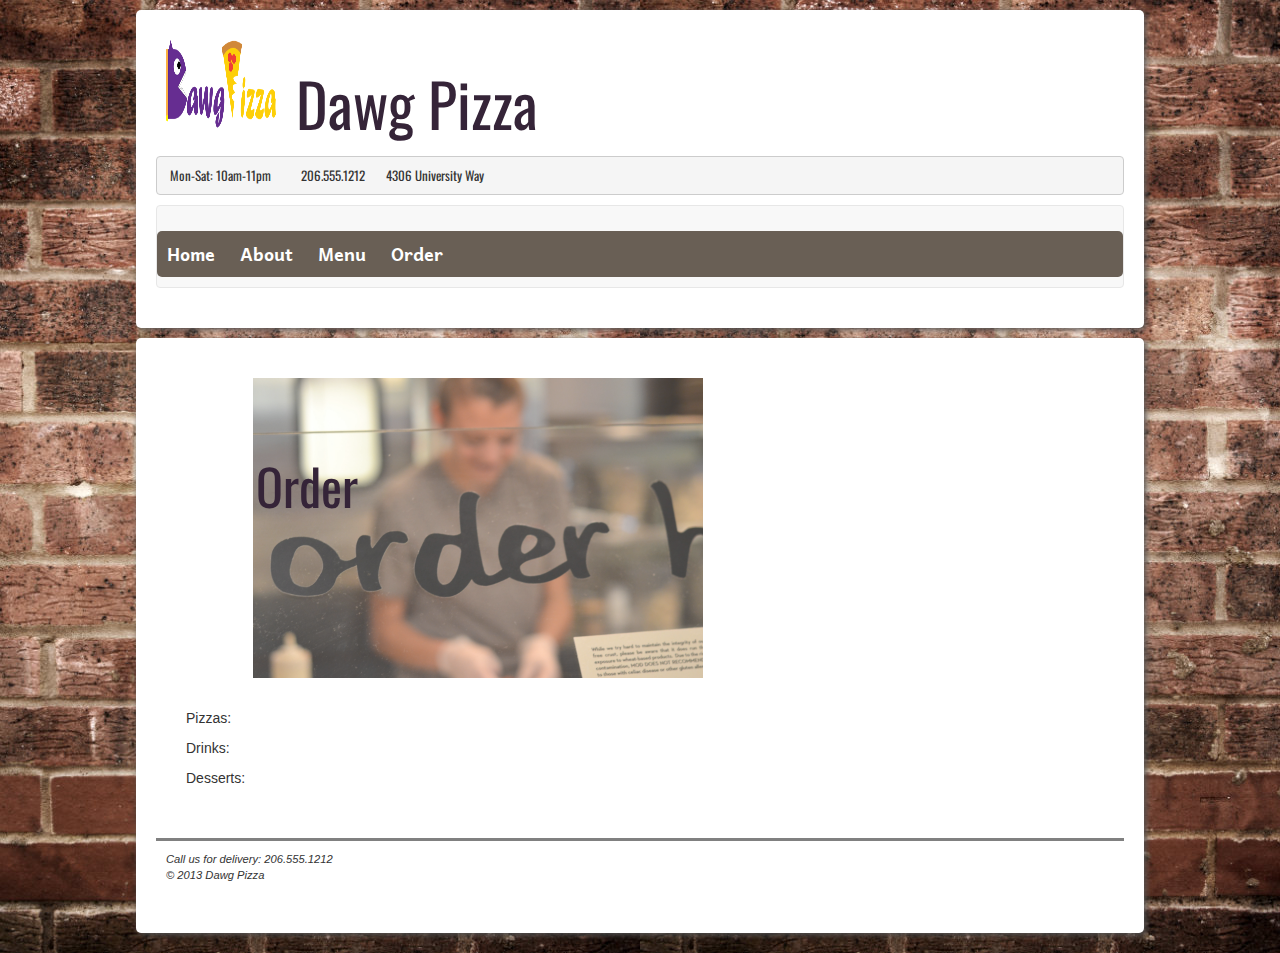
==== order.html @ 680b4b0b "hw4" ====
<!doctype html>
<html>
<head>	
	<meta charset="UTF-8">
	<link rel="stylesheet" href="css/styles.css">
	<link rel="stylesheet" href="https://netdna.bootstrapcdn.com/bootstrap/3.0.0/css/bootstrap.min.css">
	<title>Dawg Pizza</title>
	<meta name="author" content="lauramcf">
</head>
<body>
	<div class = "content-box">
		<p class = "contact-info"> 
			<a href="index.html"><img class= "logo" src="img/logo.png" alt="Dawg Pizza"></a> 
			<p class = "header">Dawg Pizza</p>
			<pre class = "motto"> Mon-Sat: 10am-11pm          206.555.1212       4306 University Way</pre>
		</p>
	


				<nav class="navbar navbar-default" role="navigation">

				<ul>
					<li><a href="index.html">Home</a></li>
					<li><a href="about.html">About</a></li>
					<li><a href="menu.html">Menu</a></li>
					<li><a href="order.html">Order</a></li>
				</ul>
			</nav>
	</div>
	<div class = "content-box">
		<div class = "main-text">
			<div class = "picture-area">
				<img class= "picture" src="img/pizza-order.jpg" alt="Order Here">
				<!-- <div class = "overlay"></div> -->
				<div class = "picture-text"><p>Order</p></div>
			</div>
			<div class = content>
				<p name="pizzaSelect">Pizzas:</p>
				<p name="drinks">Drinks:</p>
				<p name="desserts">Desserts:</p>

		</div>
		<footer class = footer> Call us for delivery: 206.555.1212 <p class = copyright> &copy; 2013 Dawg Pizza</p></footer>
	</div>
	<!-- hot link to minified jQuery library, version 2.0.3 -->
    <script src="https://ajax.googleapis.com/ajax/libs/jquery/2.0.3/jquery.min.js"></script>
    <!-- hot link to minified Bootstrap library, version 3.0.0 -->
    <script src="https://netdna.bootstrapcdn.com/bootstrap/3.0.0/js/bootstrap.min.js"></script>
	<!-- direct link to menu script -->
	<script src="http://www.dawgpizza.com/orders/menu.js"></script>
	<!-- my own JavaScript file, which will use the menu data structure
	    (replace file name with the name of your script file) -->
	<script src="js/menu-main.js"></script>

</body>


</html>
---- css/styles.css ----
@import url(reset.css);
@import url(http://fonts.googleapis.com/css?family=Andika);
@import url(http://fonts.googleapis.com/css?family=Berkshire+Swash);
@import url(http://fonts.googleapis.com/css?family=Lily+Script+One);
@import url(http://fonts.googleapis.com/css?family=Oswald:400,700);

.logo {
	float: left;
	margin-right: 20px;
	width:110px;
	height: 90px;
}

:focus {
        outline: #F00 dotted 2px;
        background-color: #FFF700;
}

body {
    background-image: url(../img/brick.jpg);
    font-family: 'Andika', sans-serif;
    font-size: 18px;
    padding: 10px;
}

.contact-info {
	font-family: 'Andika', sans-serif;
    font-size: 18px;
    padding: 10px;
}

.content-box {
	width: 80%;
	margin: 0 auto;
	background-color: #FFF;
	box-shadow: 2px 2px 6px #555;
	padding:20px;
	border-radius: 5px;
	margin-bottom: 10px;
}
nav {
	font-family: 'Andika', sans-serif;
	font-size: 18px;
}

nav ul {
	margin-top: 25px;
	background-color: #695F55;
	border-radius: 5px;
}

nav li {
	display: inline-block;
}

nav a {
	display: inline-block;
	padding: 10px;
	color: #FFF;
	font-weight: bold;

 	-webkit-transition: all 0.2s;
    -moz-transition: all 0.2s;
    -o-transition: all 0.2s;
    -ms-transition: all 0.2s;
    transition: all 0.2s;
}

nav a:link,
nav a:visited {
	text-decoration:none;
}

nav a:hover {
	background-color: #7D7166;
}
.footer {
	font-style: italic;
	margin-top:20px;
	margin-bottom: 10px;
	padding: 10px;
	font-size: 80%;
	border-top: gray;
	border-top-style: solid;
}

.motto{
	font-family: 'Oswald', sans-serif;
	margin-top:10px;
	margin-bottom: 10px;
}
.picture-area {
	width: 80%;
	margin-left: 10%;
	height: 300px;
	margin-top: 20px;
}

.picture {
	height: 300px;
/*	width:80%;*/
	display:block;
	position: absolute;
	opacity: .8;
}
@media screen and (max-width: 767px) {
    .picture {
        display: none;

    }

    .overlay {
    	display: none;
    	opacity: 0;
    }

    .picture-area {
    	display: none;
    }
}


.picture-text {
	display:block;
	position: absolute;
	width:500px;
	height: 150px;
	top: 450px;
	left: 20%;
	font-family: 'Oswald', sans-serif;
	color: #352438;
	font-size: 50px;
}

.header {
	font-family: 'Oswald', sans-serif;
	font-size: 60px;
	color: #352438;
}

.content {
	padding: 20px;
	margin: 10px;

}

dl {
	padding:20px;
	margin: 10px;
	font-family: 'Andika', sans-serif;
	font-color: #6A2C51;
}

dt {
	margin-left: 15px;
	padding:10px;
	font-family: 'Andika', sans-serif;
	font-color: #6A2C51;
}

dd {
	margin-left: 35px;
	padding: 10px;
	font-family: 'Andika', sans-serif;
	font-color: #6A2C51;
}

.text {
	font-family: 'Andika', sans-serif;
	font-size: 30px;
	color: #6A2C51;
}

.text-about {
	font-family: 'Andika', sans-serif;
	font-size: 18px;
	color: #6A2C51;
	padding: 10px;
}

h1 {
	padding: 10px;
	font-family: 'Andika', sans-serif;
	font-size: 25px;
	color: #6A2C51;
}

.info {
	font-style: italic;
}

.title {
	font-weight: bold;
}
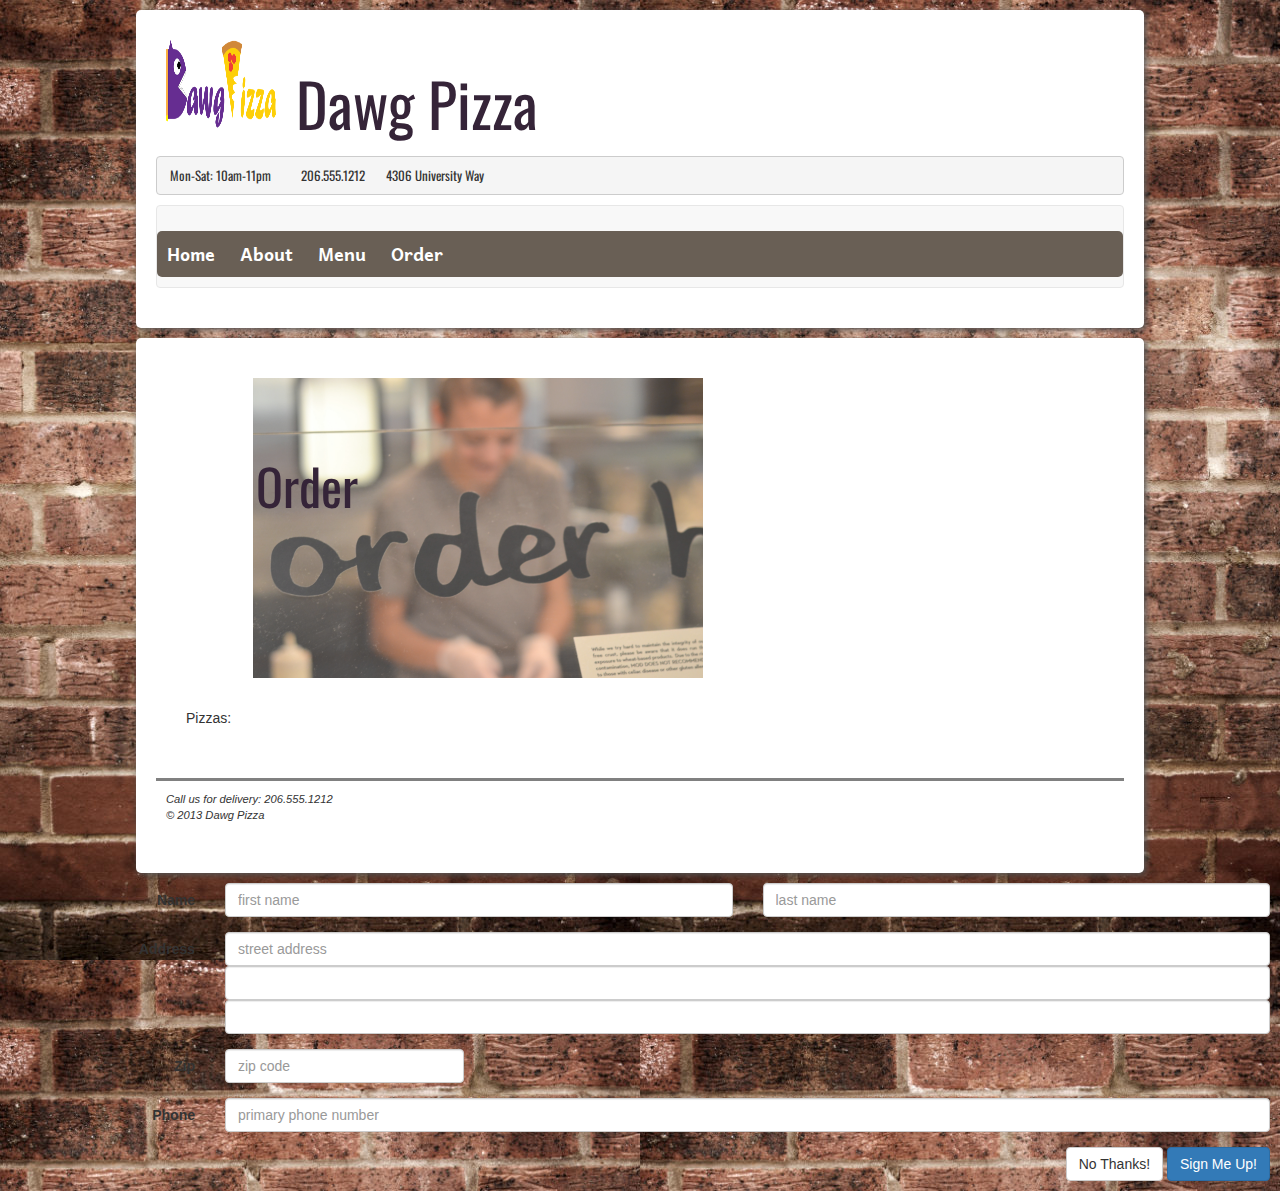
==== commit de2aaa06: "hw4" ====
--- a/order.html
+++ b/order.html
@@ -34,14 +34,74 @@
 				<!-- <div class = "overlay"></div> -->
 				<div class = "picture-text"><p>Order</p></div>
 			</div>
-			<div class = content>
+			<div class ="content">
 				<p name="pizzaSelect">Pizzas:</p>
-				<p name="drinks">Drinks:</p>
-				<p name="desserts">Desserts:</p>
+					<section class="pizzaTemplate">
+						<h4 class="name"></h4>
+						<h4 class="description"></h4>
+						<h4 class="prices"></h4>
+						<h4 class="price"></h4>
+					</section>
+			</div>
 
 		</div>
 		<footer class = footer> Call us for delivery: 206.555.1212 <p class = copyright> &copy; 2013 Dawg Pizza</p></footer>
 	</div>
+
+	            <form method="POST" action="https://courses.washington.edu/info343/signup/" class="form-horizontal signup-form" role="form">
+
+
+                <div class="form-group">
+                    <label class="col-lg-2 control-label" for="first-name">Name</label>
+                    <div class="col-lg-5">
+                        <input type="text" class="form-control" name="first-name" id="first-name" placeholder="first name" required>
+                    </div>
+                    <div class="col-lg-5">
+                        <input type="text" class="form-control" name="last-name" id="last-name" placeholder="last name" required>
+                    </div>
+                </div>
+                <div class="form-group">
+                    <label class="col-lg-2 control-label" for="addr-1">Address</label>
+                    <div class="col-lg-10">
+                        <input type="text" class="form-control" name="addr-1" id="addr-1" placeholder="street address">
+                        <input type="text" class="form-control" name="addr-2">
+                        <input type="text" class="form-control" name="addr-3">
+                    </div>
+                </div>
+
+                <div class="form-group">
+                    <label class="col-lg-2 control-label" for="city">Zip</label>
+                    <div class="col-lg-10">
+                        <div class="row">
+                            
+                            <div class="col-lg-3">
+                                <input type="text" class="form-control" name="zip" placeholder="zip code" id ="zip">
+                            </div>
+                        </div>
+                    </div>
+                </div>
+
+               
+
+                <div class="form-group">
+                    <label class="col-lg-2 control-label" for="phone">Phone</label>
+                    <div class="col-lg-10">
+                        <input type="tel" class="form-control" name="phone" id="phone" placeholder="primary phone number">
+                    </div>
+                </div>
+
+                
+                  
+
+
+                <div class="row">
+                    <div class="col-lg-12 text-right">
+                        <button type="button" class="btn btn-default cancel-signup">No Thanks!</button>
+                        <button type="submit" class="btn btn-primary">Sign Me Up!</button>
+                    </div>
+                </div>
+
+            </form>
 	<!-- hot link to minified jQuery library, version 2.0.3 -->
     <script src="https://ajax.googleapis.com/ajax/libs/jquery/2.0.3/jquery.min.js"></script>
     <!-- hot link to minified Bootstrap library, version 3.0.0 -->
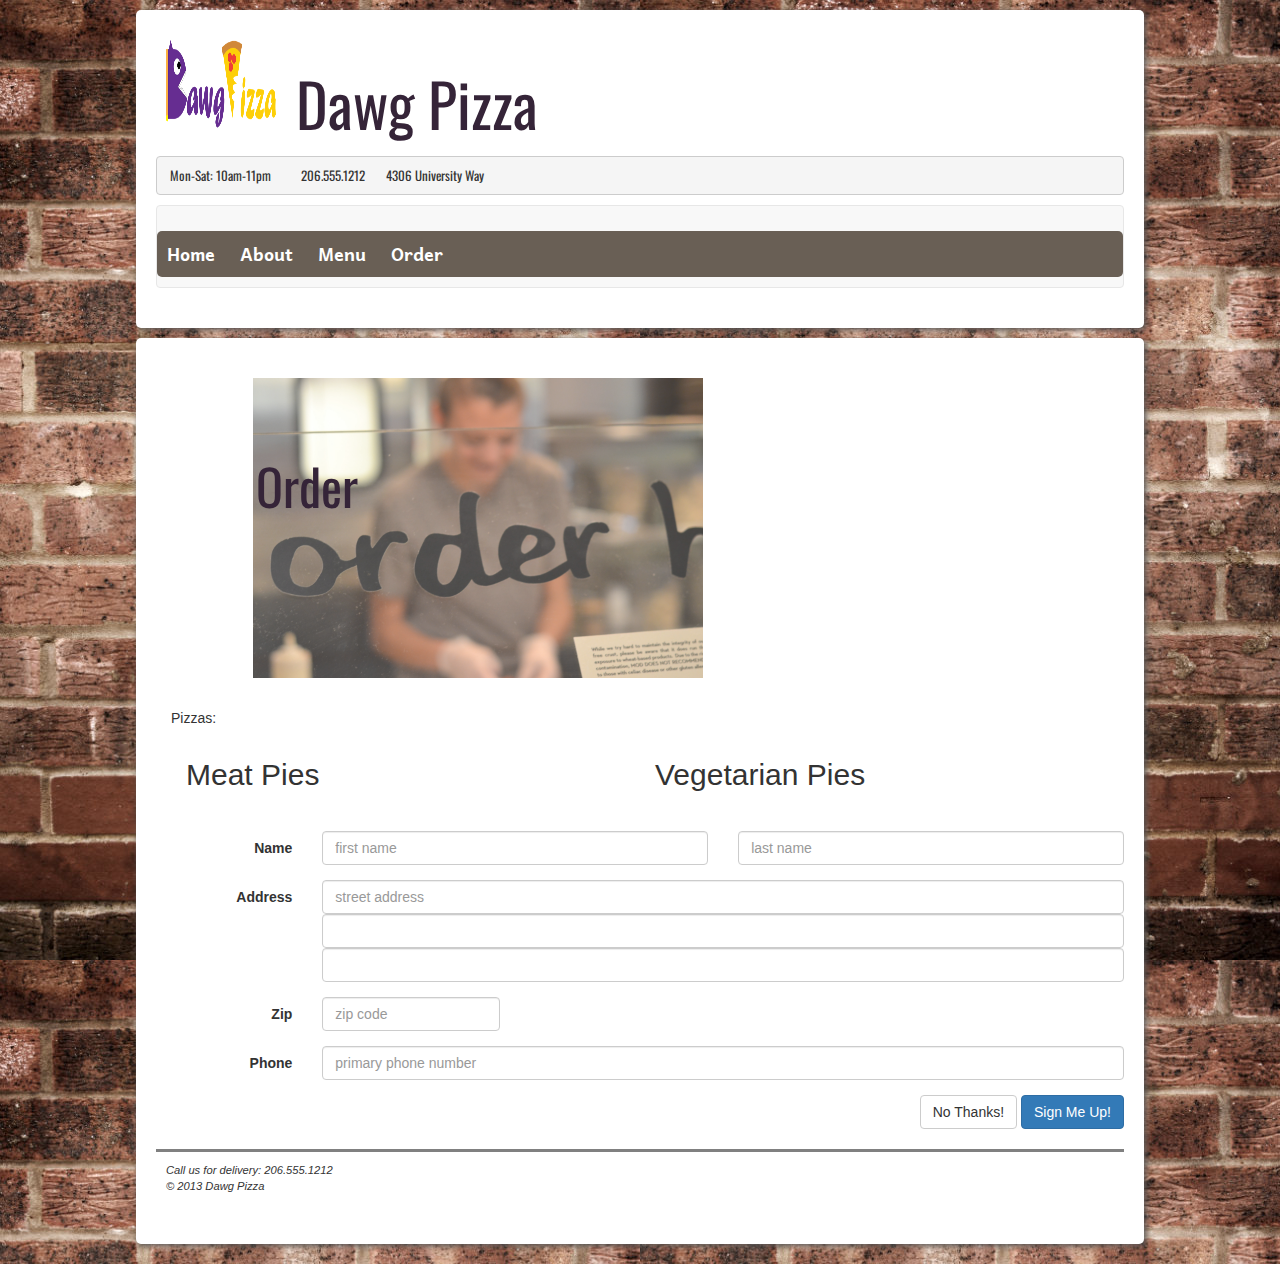
==== commit c561de7a: "hw" ====
--- a/order.html
+++ b/order.html
@@ -1,54 +1,73 @@
 <!doctype html>
 <html>
-<head>	
-	<meta charset="UTF-8">
-	<link rel="stylesheet" href="css/styles.css">
-	<link rel="stylesheet" href="https://netdna.bootstrapcdn.com/bootstrap/3.0.0/css/bootstrap.min.css">
-	<title>Dawg Pizza</title>
-	<meta name="author" content="lauramcf">
+<head>        
+        <meta charset="UTF-8">
+        <link rel="stylesheet" href="css/styles.css">
+        <link rel="stylesheet" href="https://netdna.bootstrapcdn.com/bootstrap/3.0.0/css/bootstrap.min.css">
+        <title>Dawg Pizza</title>
+        <meta name="author" content="lauramcf">
 </head>
 <body>
-	<div class = "content-box">
-		<p class = "contact-info"> 
-			<a href="index.html"><img class= "logo" src="img/logo.png" alt="Dawg Pizza"></a> 
-			<p class = "header">Dawg Pizza</p>
-			<pre class = "motto"> Mon-Sat: 10am-11pm          206.555.1212       4306 University Way</pre>
-		</p>
-	
+        <div class = "content-box">
+                <p class = "contact-info"> 
+                        <a href="index.html"><img class= "logo" src="img/logo.png" alt="Dawg Pizza"></a> 
+                        <p class = "header">Dawg Pizza</p>
+                        <pre class = "motto"> Mon-Sat: 10am-11pm          206.555.1212       4306 University Way</pre>
+                </p>
+        
 
 
-				<nav class="navbar navbar-default" role="navigation">
+                                <nav class="navbar navbar-default" role="navigation">
 
-				<ul>
-					<li><a href="index.html">Home</a></li>
-					<li><a href="about.html">About</a></li>
-					<li><a href="menu.html">Menu</a></li>
-					<li><a href="order.html">Order</a></li>
-				</ul>
-			</nav>
-	</div>
-	<div class = "content-box">
-		<div class = "main-text">
-			<div class = "picture-area">
-				<img class= "picture" src="img/pizza-order.jpg" alt="Order Here">
-				<!-- <div class = "overlay"></div> -->
-				<div class = "picture-text"><p>Order</p></div>
-			</div>
-			<div class ="content">
-				<p name="pizzaSelect">Pizzas:</p>
-					<section class="pizzaTemplate">
-						<h4 class="name"></h4>
-						<h4 class="description"></h4>
-						<h4 class="prices"></h4>
-						<h4 class="price"></h4>
-					</section>
-			</div>
+                                <ul>
+                                        <li><a href="index.html">Home</a></li>
+                                        <li><a href="about.html">About</a></li>
+                                        <li><a href="menu.html">Menu</a></li>
+                                        <li><a href="order.html">Order</a></li>
+                                </ul>
+                        </nav>
+        </div>
+        <div class = "content-box">
+                <div class = "main-text">
+                        <div class = "picture-area">
+                                <img class= "picture" src="img/pizza-order.jpg" alt="Order Here">
+                                <!-- <div class = "overlay"></div> -->
+                                <div class = "picture-text"><p>Order</p></div>
+                        </div>
+                        <div class ="content">
+                <div class="row">
+                    <p name="pizzaSelect">Pizzas:</p>
+                    <div class="col-md-6 meat">
+                        <h2>Meat Pies</h2>
+                    </div>
+                    <div class="col-md-6 vegetarian">
+                        <h2>Vegetarian Pies</h2>
+                    </div>
+                    <div class="pizzaTemplate">
+                        <h4 class="name"></h4>
+                        <h4 class="description"></h4>
+                        <span class="small-pizza"></span>
+                        <span class="medium-pizza"></span>
+                        <span class="large-pizza"></span>
+                    </div>   
+                    <div class="drinkTemplate">
+                        <h4 class="name"></h4>
+                        <span class="price"></span>
+                    </div>
+                    <div class="dessertTemplate">
+                        <h4 class="name"></h4>
+                        <span class="price"></span>
+                    </div>             
+                            
+                                                      
+                    
+                </div>
+            </div>
 
-		</div>
-		<footer class = footer> Call us for delivery: 206.555.1212 <p class = copyright> &copy; 2013 Dawg Pizza</p></footer>
-	</div>
+                </div>
+                
 
-	            <form method="POST" action="https://courses.washington.edu/info343/signup/" class="form-horizontal signup-form" role="form">
+                    <form method="POST" action="https://courses.washington.edu/info343/signup/" class="form-horizontal signup-form" role="form">
 
 
                 <div class="form-group">
@@ -102,15 +121,17 @@
                 </div>
 
             </form>
-	<!-- hot link to minified jQuery library, version 2.0.3 -->
+            <footer class = footer> Call us for delivery: 206.555.1212 <p class = copyright> &copy; 2013 Dawg Pizza</p></footer>
+        </div>
+        <!-- hot link to minified jQuery library, version 2.0.3 -->
     <script src="https://ajax.googleapis.com/ajax/libs/jquery/2.0.3/jquery.min.js"></script>
     <!-- hot link to minified Bootstrap library, version 3.0.0 -->
     <script src="https://netdna.bootstrapcdn.com/bootstrap/3.0.0/js/bootstrap.min.js"></script>
-	<!-- direct link to menu script -->
-	<script src="http://www.dawgpizza.com/orders/menu.js"></script>
-	<!-- my own JavaScript file, which will use the menu data structure
-	    (replace file name with the name of your script file) -->
-	<script src="js/menu-main.js"></script>
+        <!-- direct link to menu script -->
+        <script src="http://www.dawgpizza.com/orders/menu.js"></script>
+        <!-- my own JavaScript file, which will use the menu data structure
+            (replace file name with the name of your script file) -->
+        <script src="js/menu-main.js"></script>
 
 </body>
 
--- a/css/styles.css
+++ b/css/styles.css
@@ -144,6 +144,17 @@
 
 }
 
+.items {
+	padding: 20px;
+	margin: 10px;
+	width: 60%;
+}
+
+.form {
+	width: 40%;
+	top: 0px;
+}
+
 dl {
 	padding:20px;
 	margin: 10px;
